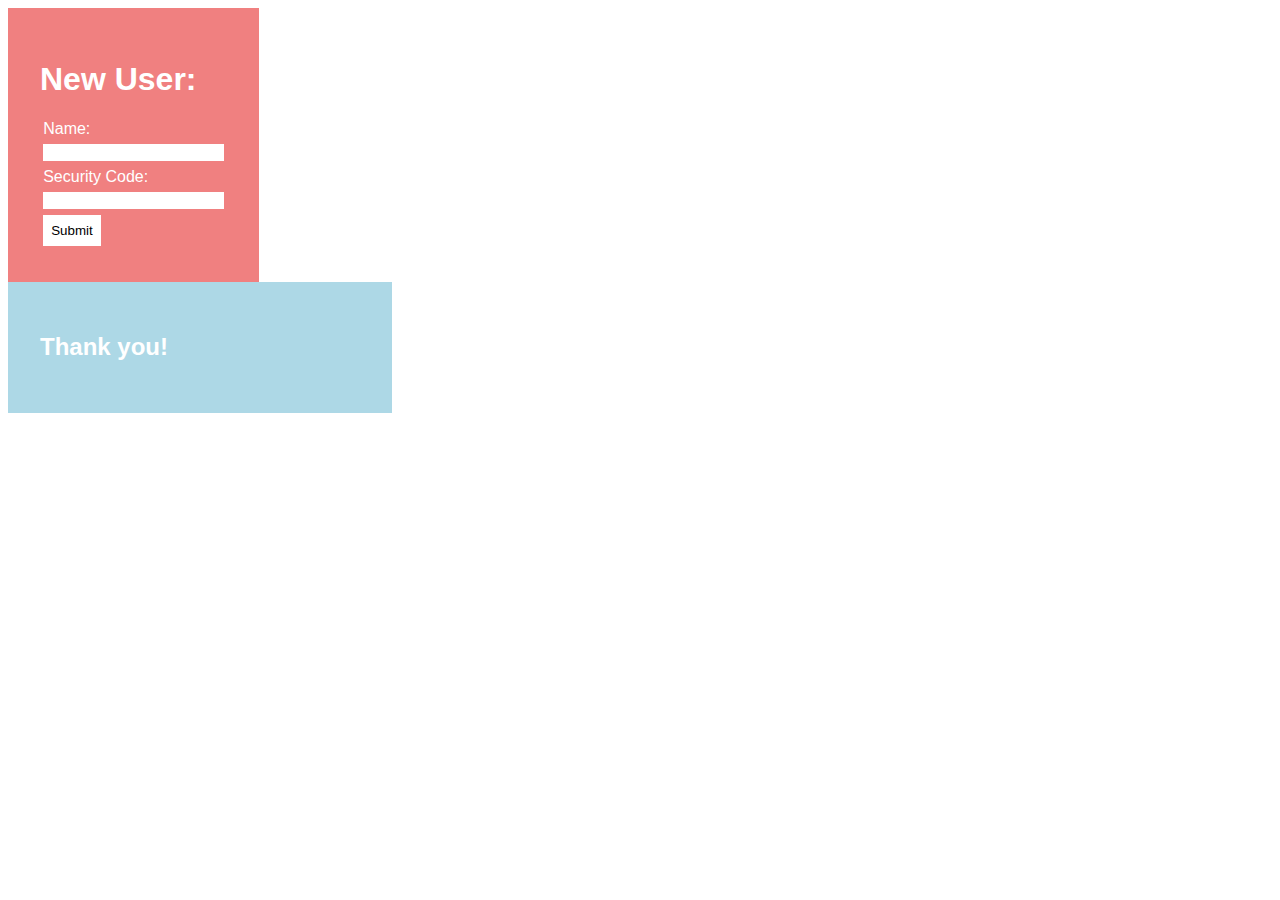
==== LeaderboardWebApi/LeaderboardWebApi/wwwroot/index.html @ 57afcdb9 "Allot of fixes on the html front" ====
﻿<!DOCTYPE html>
<html lang="en">
<head>
    <meta charset="UTF-8">
    <meta name="viewport" content="width=device-width, initial-scale=1.0">
    <meta http-equiv="X-UA-Compatible" content="ie=edge">
    <link rel="stylesheet" href="style.css">
    <title>NewUser</title>
</head>
<body>
<div id="newUserBox">
    <h1>New User:</h1>

    <p>Name: </p>
    <input type="text" id="Username" required>
    <br>
    <p>Security Code: </p>
    <input type="text" id="SecurityCode" required>
    <br>
    <input id="submitButton" type="submit" onclick="newUser()" required>

</div>

<div id="responseBox">
    <h2>Thank you!</h2>
    <p id="responseFromServer"></p>
</div>
</body>
<script src="main.js"></script>
</html>
---- LeaderboardWebApi/LeaderboardWebApi/wwwroot/style.css ----
p {
    margin: 0.2rem;
}
input {
    margin: 0.2rem;
    border: none;
}
#submitButton{
    background-color: white;
    padding: 0.5rem;
    transition: ease-in-out 0.5s ;
    transform-origin: top left;
}
#submitButton:hover{
    transform: scale(1.05);
}
#newUserBox{
    font-family: arial;
    background-color: lightcoral;
    padding: 2rem;
    display: inline-block;
    color: white;
}

#responseBox {
    padding: 2rem;
    background-color: lightblue;
    width: 20rem;
    font-family: arial;
    color: white;
}
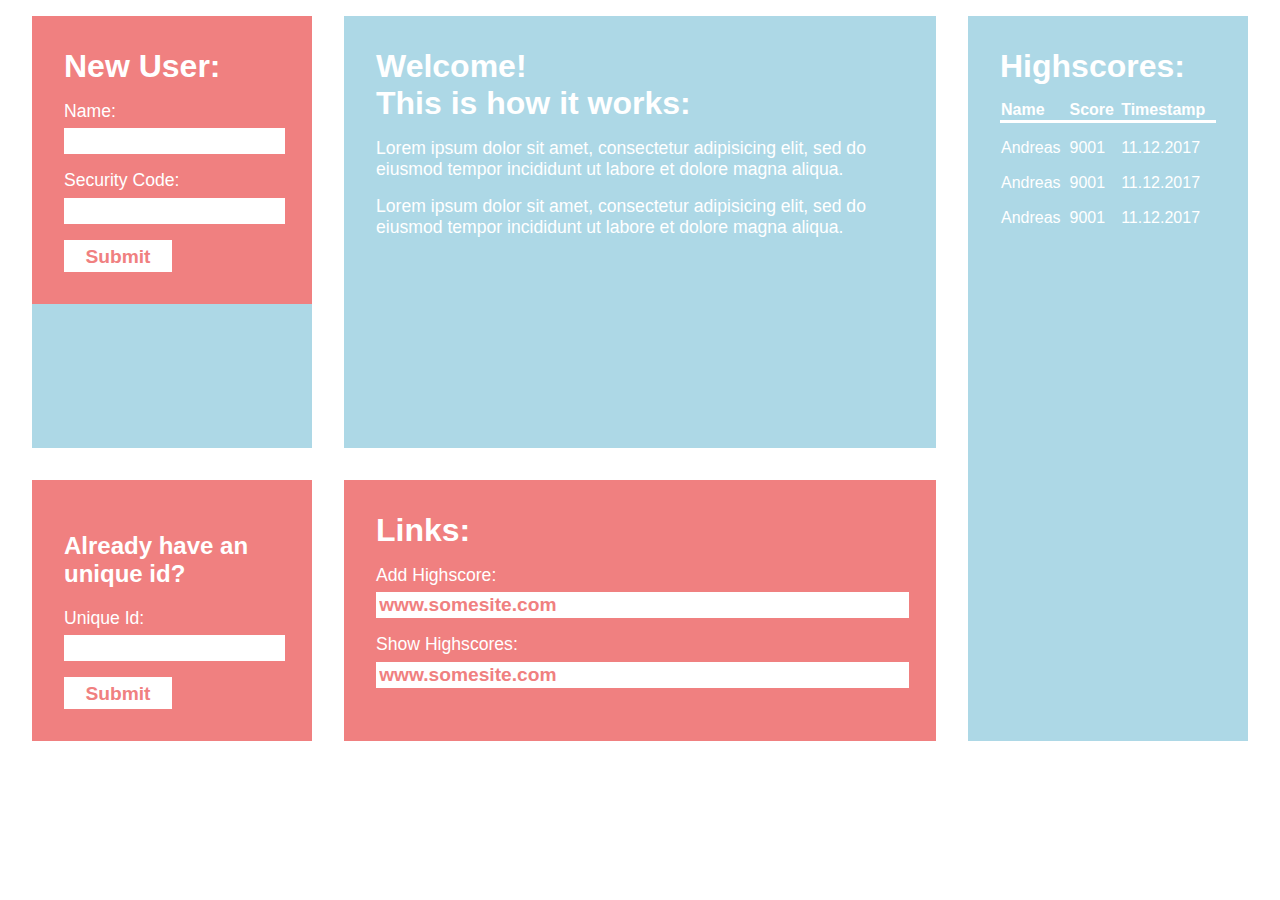
==== commit f380ad36: "main page added. js fixes and more" ====
--- a/LeaderboardWebApi/LeaderboardWebApi/wwwroot/index.html
+++ b/LeaderboardWebApi/LeaderboardWebApi/wwwroot/index.html
@@ -8,22 +8,76 @@
     <title>NewUser</title>
 </head>
 <body>
-<div id="newUserBox">
-    <h1>New User:</h1>
+<div class="wrapper">
+    <div id="NewUserContainer">
+        <div id="newUserBox">
+            <h1>New User:</h1>
+            <form action="javascript:void(0);" id="NewUserForm">
+                <p>Name: </p>
+                <input type="text" id="Username" required>
+                <br>
+                <p>Security Code: </p>
+                <input type="text" id="SecurityCode" required>
+                <br>
+                <input class="subBtn" type="submit" name="submit">
+            </form>
+        </div>
+        <div id="responseBox">
+            <p id="responseFromServer"></p>
+        </div>
+    </div>
 
-    <p>Name: </p>
-    <input type="text" id="Username" required>
-    <br>
-    <p>Security Code: </p>
-    <input type="text" id="SecurityCode" required>
-    <br>
-    <input id="submitButton" type="submit" onclick="newUser()" required>
+    <div id="WelcomeBox">
+        <h1>Welcome!<br>This is how it works:
+        </h1>
+        <p>Lorem ipsum dolor sit amet, consectetur adipisicing elit, sed do eiusmod tempor incididunt ut labore et dolore magna aliqua.</p>
+        <p>Lorem ipsum dolor sit amet, consectetur adipisicing elit, sed do eiusmod tempor incididunt ut labore et dolore magna aliqua.</p>
+    </div>
 
-</div>
+    <div id="HighScores">
+        <h1>Highscores:</h1>
+        <table id="HighScoresTable">
+            <tr>
+                <th>Name</th>
+                <th>Score</th>
+                <th>Timestamp</th>
+            </tr>
+            <tr>
+                <td>Andreas</td>
+                <td>9001</td>
+                <td>11.12.2017</td>
+            </tr>
+            <tr>
+                <td>Andreas</td>
+                <td>9001</td>
+                <td>11.12.2017</td>
+            </tr>
+            <tr>
+                <td>Andreas</td>
+                <td>9001</td>
+                <td>11.12.2017</td>
+            </tr>
+        </table>
+    </div>
 
-<div id="responseBox">
-    <h2>Thank you!</h2>
-    <p id="responseFromServer"></p>
+    <div id="UserLogin">
+        <h2>Already have an<br>unique id?
+        </h2>
+        <p>Unique Id:</p>
+        <form action="javascript:void(0);" id="UserLoginForm">
+            <input type="text" id="UniqueIdField" required/>
+            <input type="submit" class="subBtn" name="Submit"/>
+        </form>
+    </div>
+
+    <div id="Links">
+        <h1>Links:</h1>
+        <p>Add Highscore:</p>
+        <input type="text" value="www.somesite.com"/>
+        <p>Show Highscores:</p>
+        <input type="text" value="www.somesite.com"/>
+    </div>
+
 </div>
 </body>
 <script src="main.js"></script>
--- a/LeaderboardWebApi/LeaderboardWebApi/wwwroot/style.css
+++ b/LeaderboardWebApi/LeaderboardWebApi/wwwroot/style.css
@@ -1,32 +1,110 @@
-p {
-    margin: 0.2rem;
+body {
+    font-family: arial;
+    color: white;
+    margin-left: 2rem;
+    margin-right: 2rem;
+    margin-top: 1rem;
 }
-input {
-    margin: 0.2rem;
-    border: none;
+
+.wrapper {
+    display: grid;
+    grid-template-columns: repeat(4, 1fr);
+    grid-gap: 2rem;
 }
-#submitButton{
-    background-color: white;
-    padding: 0.5rem;
-    transition: ease-in-out 0.5s ;
-    transform-origin: top left;
+
+.wrapper > div { height: auto; }
+
+#NewUserContainer {
+    grid-column: 1;
+    grid-row: 1;
 }
-#submitButton:hover{
-    transform: scale(1.05);
+
+#WelcomeBox {
+    grid-column: 2/4;
+    grid-row: 1;
+    background-color: lightblue;
+    padding: 2rem;
 }
-#newUserBox{
+
+#HighScores {
+    grid-column: 4/5;
+    grid-row: 1/3;
+    background-color: lightblue;
+    padding: 2rem;
+}
+
+#UserLogin {
+    grid-column: 1;
+    grid-row: 2;
+    background-color: lightcoral;
+    padding: 2rem;
+}
+
+#Links {
+    grid-column: 2/4;
+    grid-row: 2;
+    background-color: lightcoral;
+    padding: 2rem;
+}
+
+#newUserBox {
     font-family: arial;
     background-color: lightcoral;
+    color: white;
     padding: 2rem;
-    display: inline-block;
-    color: white;
 }
 
 #responseBox {
+    transition: ease-in-out 0.5s;
+    transform-origin: top;
+    font-size: 1.5rem;
     padding: 2rem;
     background-color: lightblue;
-    width: 20rem;
-    font-family: arial;
-    color: white;
+    height: 5rem;
 }
 
+h1 {
+    color: white;
+    display: inline;
+}
+
+p {
+    margin-top: 1rem;
+    margin-bottom: 0.2rem;
+    font-size: 1.1rem;
+}
+
+input {
+    margin-top: 0.2rem;
+    width: 100%;
+    border: none;
+    height: 1.5rem;
+    padding-left: 0.2rem;
+    font-weight: bold;
+    color: lightcoral;
+    font-size: 1.2rem;
+}
+
+.subBtn {
+    width: 50%;
+    background-color: white;
+    margin-top: 1rem;
+    padding: 0.4rem;
+    transition: ease-in-out 0.5s;
+    transform-origin: top left;
+    height: 2rem;
+}
+
+.subBtn:hover { transform: scale(1.05); }
+
+table {
+    width: 100%;
+    border-collapse: collapse;
+}
+
+th { border-bottom: 3px white solid; }
+
+td, th {
+    text-align: left;
+    padding-top: 1rem;
+}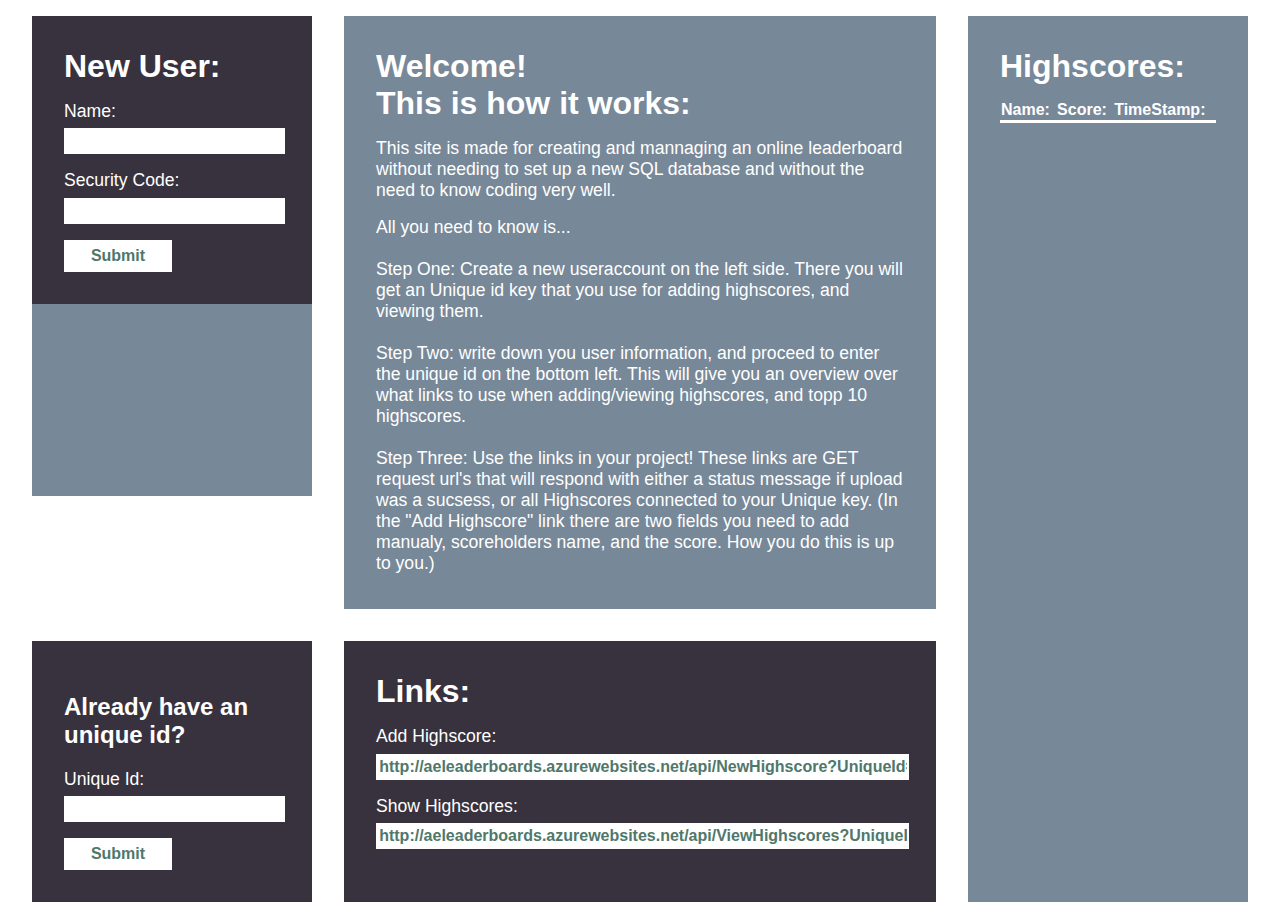
==== commit 5ee5273b: "MainPages fixes and color changed. Prototype is mostly done" ====
--- a/LeaderboardWebApi/LeaderboardWebApi/wwwroot/index.html
+++ b/LeaderboardWebApi/LeaderboardWebApi/wwwroot/index.html
@@ -7,7 +7,7 @@
     <link rel="stylesheet" href="style.css">
     <title>NewUser</title>
 </head>
-<body>
+<body onload="ClearTable()">
 <div class="wrapper">
     <div id="NewUserContainer">
         <div id="newUserBox">
@@ -28,10 +28,23 @@
     </div>
 
     <div id="WelcomeBox">
-        <h1>Welcome!<br>This is how it works:
+        <h1>
+            Welcome!<br>This is how it works:
         </h1>
-        <p>Lorem ipsum dolor sit amet, consectetur adipisicing elit, sed do eiusmod tempor incididunt ut labore et dolore magna aliqua.</p>
-        <p>Lorem ipsum dolor sit amet, consectetur adipisicing elit, sed do eiusmod tempor incididunt ut labore et dolore magna aliqua.</p>
+        <p>This site is made for creating and mannaging an online leaderboard without needing to set up a new SQL database and without the need to know coding very well.</p>
+        <p>
+            All you need to know is...
+            <br>
+            <br/>
+            Step One: Create a new useraccount on the left side. There you will get an Unique id key that you use for adding highscores, and viewing them.
+            <br>
+            <br/>
+            Step Two: write down you user information, and proceed to enter the unique id on the bottom left. This will give you an overview over what links to use when adding/viewing highscores, and topp 10 highscores.
+            <br/>
+            <br/>
+            Step Three: Use the links in your project! These links are GET request url's that will respond with either a status message if upload was a sucsess, or all Highscores connected to your Unique key. (In the "Add Highscore" link there are two fields you need to add manualy, scoreholders name, and the score. How you do this is up to you.)
+        </p>
+
     </div>
 
     <div id="HighScores">
@@ -61,7 +74,8 @@
     </div>
 
     <div id="UserLogin">
-        <h2>Already have an<br>unique id?
+        <h2>
+            Already have an<br>unique id?
         </h2>
         <p>Unique Id:</p>
         <form action="javascript:void(0);" id="UserLoginForm">
@@ -73,9 +87,9 @@
     <div id="Links">
         <h1>Links:</h1>
         <p>Add Highscore:</p>
-        <input type="text" value="www.somesite.com"/>
+        <input type="text" id="AddHighscoreLink" value="http://aeleaderboards.azurewebsites.net/api/NewHighscore?UniqueId=YOURID&Name=NAME&Score=SCORE"/>
         <p>Show Highscores:</p>
-        <input type="text" value="www.somesite.com"/>
+        <input type="text" id="ShowHighscoreLink" value="http://aeleaderboards.azurewebsites.net/api/ViewHighscores?UniqueId=YOURID"/>
     </div>
 
 </div>
--- a/LeaderboardWebApi/LeaderboardWebApi/wwwroot/style.css
+++ b/LeaderboardWebApi/LeaderboardWebApi/wwwroot/style.css
@@ -22,34 +22,34 @@
 #WelcomeBox {
     grid-column: 2/4;
     grid-row: 1;
-    background-color: lightblue;
+    background-color: lightslategray;
     padding: 2rem;
 }
 
 #HighScores {
     grid-column: 4/5;
     grid-row: 1/3;
-    background-color: lightblue;
+    background-color: lightslategray;
     padding: 2rem;
 }
 
 #UserLogin {
     grid-column: 1;
     grid-row: 2;
-    background-color: lightcoral;
+    background-color: #37323E;
     padding: 2rem;
 }
 
 #Links {
     grid-column: 2/4;
     grid-row: 2;
-    background-color: lightcoral;
+    background-color: #37323E;
     padding: 2rem;
 }
 
 #newUserBox {
     font-family: arial;
-    background-color: lightcoral;
+    background-color: #37323E;
     color: white;
     padding: 2rem;
 }
@@ -59,13 +59,14 @@
     transform-origin: top;
     font-size: 1.5rem;
     padding: 2rem;
-    background-color: lightblue;
-    height: 5rem;
+    background-color: lightslategray;
+    height: 8rem;
 }
 
 h1 {
     color: white;
     display: inline;
+    font-weight: bolder;
 }
 
 p {
@@ -81,8 +82,8 @@
     height: 1.5rem;
     padding-left: 0.2rem;
     font-weight: bold;
-    color: lightcoral;
-    font-size: 1.2rem;
+    color: #50776B;
+    font-size: 1rem;
 }
 
 .subBtn {
